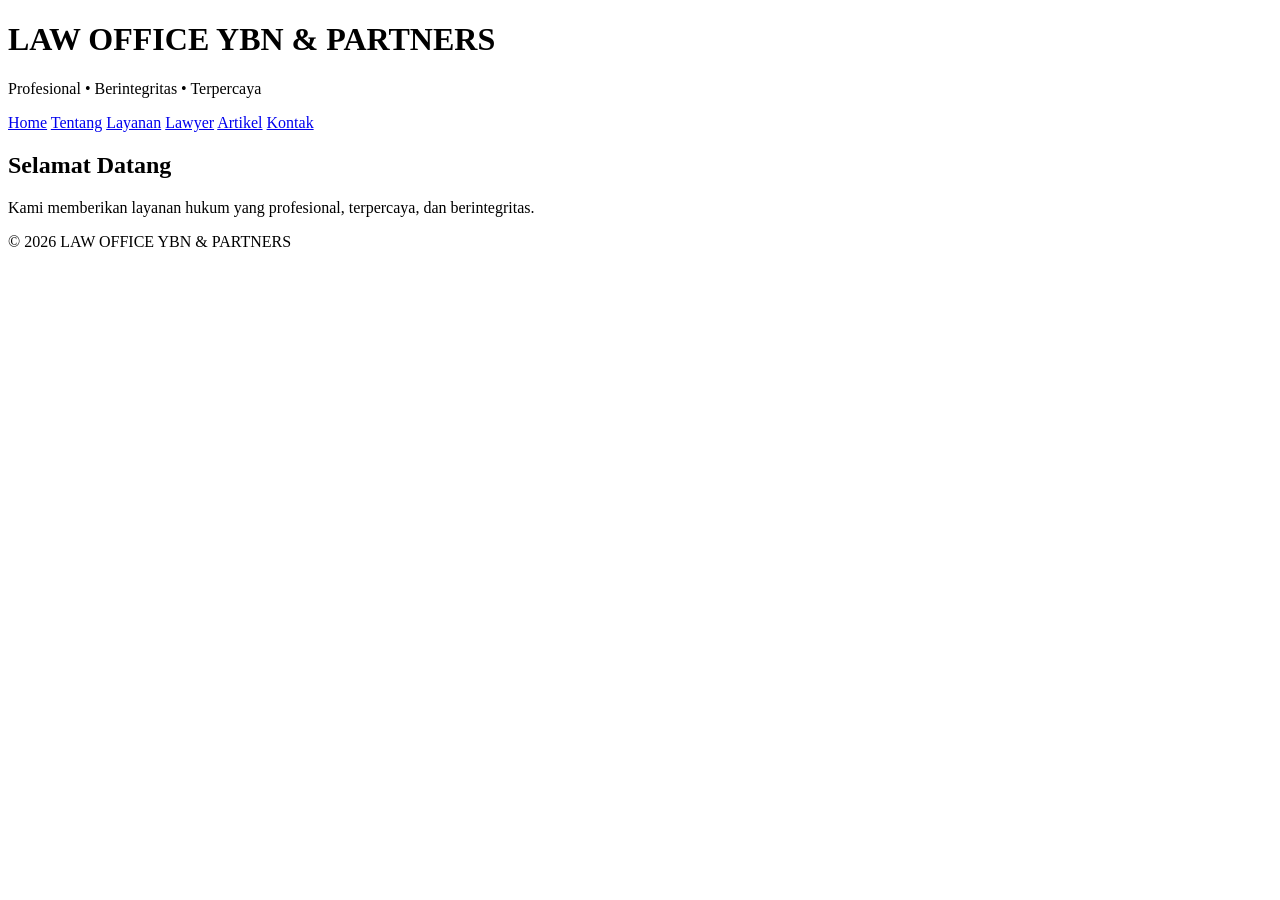
==== index.html @ 73fe4027 "Add initial HTML structure for law office website" ====
<!DOCTYPE html>
<html lang="id">
<head>
  <meta charset="UTF-8">
  <meta name="viewport" content="width=device-width, initial-scale=1.0">
  <title>LAW OFFICE YBN & PARTNERS</title>
  <link rel="stylesheet" href="assets/css/style.css">
</head>
<body>

<header>
  <h1>LAW OFFICE YBN & PARTNERS</h1>
  <p>Profesional • Berintegritas • Terpercaya</p>
</header>

<nav>
  <a href="index.html">Home</a>
  <a href="about.html">Tentang</a>
  <a href="services.html">Layanan</a>
  <a href="lawyers.html">Lawyer</a>
  <a href="articles.html">Artikel</a>
  <a href="contact.html">Kontak</a>
</nav>

<section>
  <h2>Selamat Datang</h2>
  <p>Kami memberikan layanan hukum yang profesional, terpercaya, dan berintegritas.</p>
</section>

<footer>
  © 2026 LAW OFFICE YBN & PARTNERS
</footer>

</body>
</html>
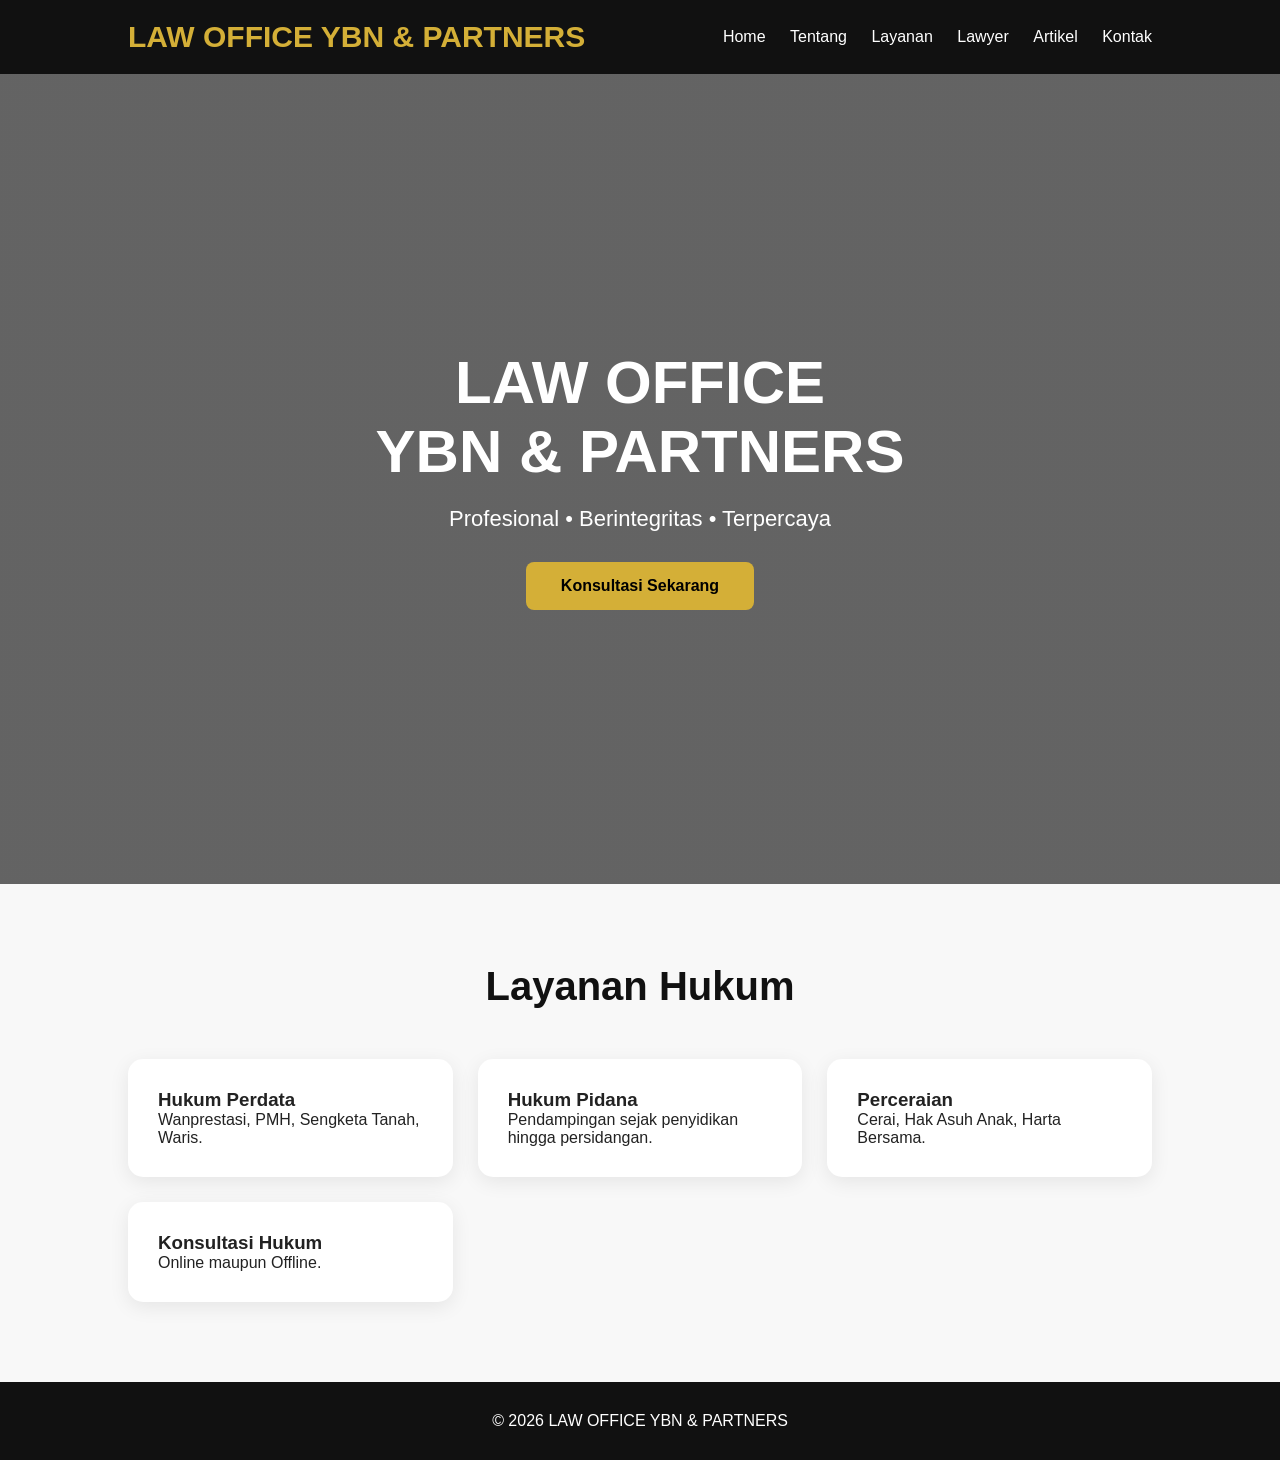
==== commit 81c23624: "Refactor index.html structure" ====
--- a/index.html
+++ b/index.html
@@ -1,34 +1,203 @@
 <!DOCTYPE html>
 <html lang="id">
 <head>
-  <meta charset="UTF-8">
-  <meta name="viewport" content="width=device-width, initial-scale=1.0">
-  <title>LAW OFFICE YBN & PARTNERS</title>
-  <link rel="stylesheet" href="assets/css/style.css">
+<meta charset="UTF-8">
+<meta name="viewport" content="width=device-width, initial-scale=1.0">
+
+<title>LAW OFFICE YBN & PARTNERS</title>
+
+<style>
+
+*{
+margin:0;
+padding:0;
+box-sizing:border-box;
+font-family:Arial,Helvetica,sans-serif;
+}
+
+body{
+background:#f8f8f8;
+color:#222;
+}
+
+header{
+background:#111;
+color:white;
+padding:20px 10%;
+display:flex;
+justify-content:space-between;
+align-items:center;
+}
+
+.logo{
+font-size:30px;
+font-weight:bold;
+color:#d4af37;
+}
+
+nav a{
+color:white;
+text-decoration:none;
+margin-left:20px;
+}
+
+.hero{
+height:90vh;
+background:linear-gradient(rgba(0,0,0,.6),rgba(0,0,0,.6)),
+url("https://images.unsplash.com/photo-1589829545856-d10d557cf95f?auto=format&fit=crop&w=1500&q=80");
+background-size:cover;
+background-position:center;
+display:flex;
+align-items:center;
+justify-content:center;
+text-align:center;
+color:white;
+padding:20px;
+}
+
+.hero h1{
+font-size:60px;
+margin-bottom:20px;
+}
+
+.hero p{
+font-size:22px;
+margin-bottom:30px;
+}
+
+.btn{
+display:inline-block;
+padding:15px 35px;
+background:#d4af37;
+color:black;
+text-decoration:none;
+font-weight:bold;
+border-radius:8px;
+}
+
+section{
+padding:80px 10%;
+}
+
+.title{
+text-align:center;
+font-size:40px;
+margin-bottom:50px;
+color:#111;
+}
+
+.cards{
+display:grid;
+grid-template-columns:repeat(auto-fit,minmax(250px,1fr));
+gap:25px;
+}
+
+.card{
+background:white;
+padding:30px;
+border-radius:15px;
+box-shadow:0 5px 20px rgba(0,0,0,.08);
+}
+
+footer{
+background:#111;
+color:white;
+text-align:center;
+padding:30px;
+}
+
+</style>
+
 </head>
+
 <body>
 
 <header>
-  <h1>LAW OFFICE YBN & PARTNERS</h1>
-  <p>Profesional • Berintegritas • Terpercaya</p>
+
+<div class="logo">
+LAW OFFICE YBN & PARTNERS
+</div>
+
+<nav>
+
+<a href="#">Home</a>
+
+<a href="#">Tentang</a>
+
+<a href="#">Layanan</a>
+
+<a href="#">Lawyer</a>
+
+<a href="#">Artikel</a>
+
+<a href="#">Kontak</a>
+
+</nav>
+
 </header>
 
-<nav>
-  <a href="index.html">Home</a>
-  <a href="about.html">Tentang</a>
-  <a href="services.html">Layanan</a>
-  <a href="lawyers.html">Lawyer</a>
-  <a href="articles.html">Artikel</a>
-  <a href="contact.html">Kontak</a>
-</nav>
+<section class="hero">
+
+<div>
+
+<h1>LAW OFFICE<br>YBN & PARTNERS</h1>
+
+<p>
+Profesional • Berintegritas • Terpercaya
+</p>
+
+<a class="btn" href="#">
+Konsultasi Sekarang
+</a>
+
+</div>
+
+</section>
 
 <section>
-  <h2>Selamat Datang</h2>
-  <p>Kami memberikan layanan hukum yang profesional, terpercaya, dan berintegritas.</p>
+
+<h2 class="title">
+Layanan Hukum
+</h2>
+
+<div class="cards">
+
+<div class="card">
+<h3>Hukum Perdata</h3>
+<p>
+Wanprestasi, PMH, Sengketa Tanah, Waris.
+</p>
+</div>
+
+<div class="card">
+<h3>Hukum Pidana</h3>
+<p>
+Pendampingan sejak penyidikan hingga persidangan.
+</p>
+</div>
+
+<div class="card">
+<h3>Perceraian</h3>
+<p>
+Cerai, Hak Asuh Anak, Harta Bersama.
+</p>
+</div>
+
+<div class="card">
+<h3>Konsultasi Hukum</h3>
+<p>
+Online maupun Offline.
+</p>
+</div>
+
+</div>
+
 </section>
 
 <footer>
-  © 2026 LAW OFFICE YBN & PARTNERS
+
+© 2026 LAW OFFICE YBN & PARTNERS
+
 </footer>
 
 </body>
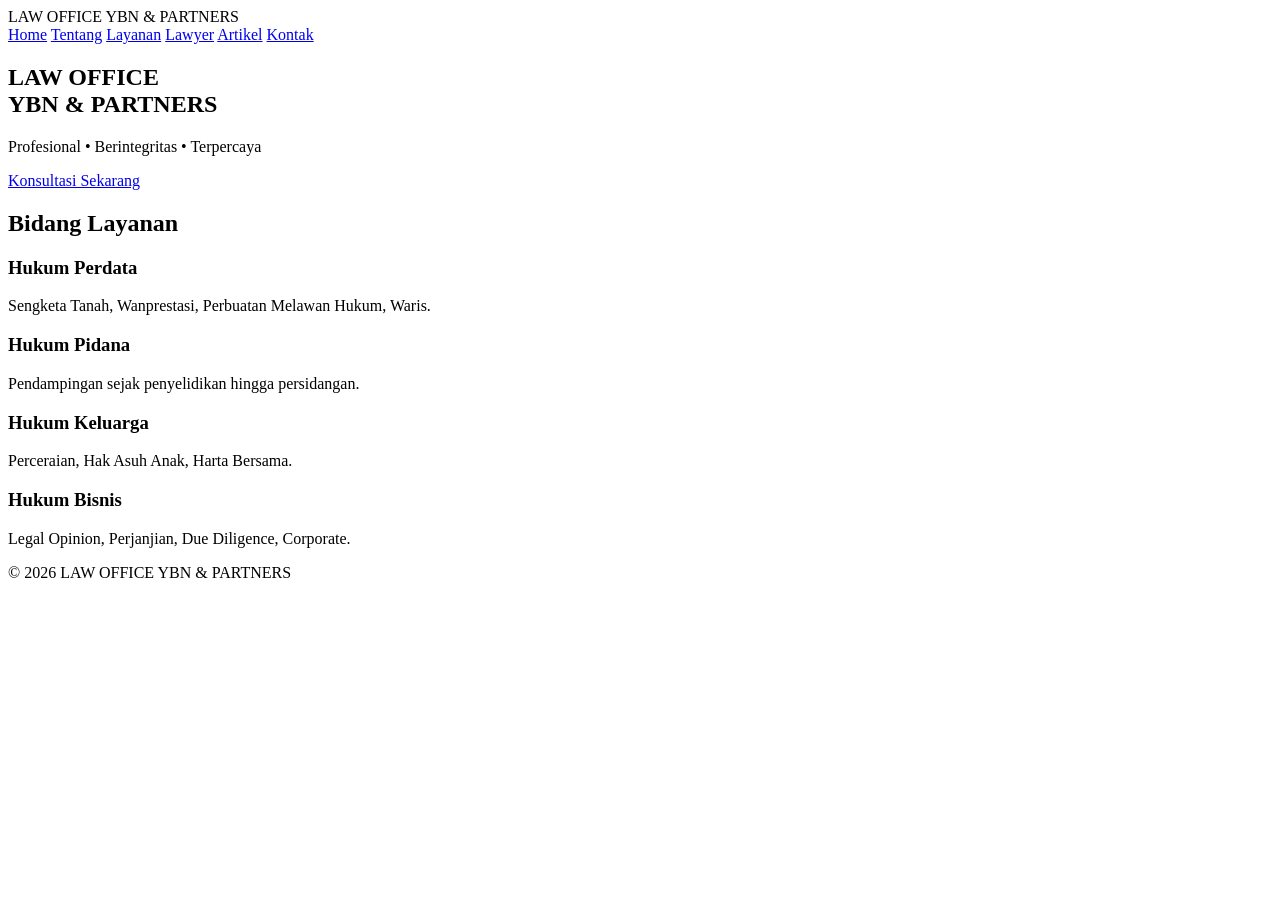
==== commit 9a0c72d0: "Revise legal services and button class in index.html Updated various legal service descriptions and " ====
--- a/index.html
+++ b/index.html
@@ -1,112 +1,13 @@
 <!DOCTYPE html>
 <html lang="id">
 <head>
+
 <meta charset="UTF-8">
 <meta name="viewport" content="width=device-width, initial-scale=1.0">
 
 <title>LAW OFFICE YBN & PARTNERS</title>
 
-<style>
-
-*{
-margin:0;
-padding:0;
-box-sizing:border-box;
-font-family:Arial,Helvetica,sans-serif;
-}
-
-body{
-background:#f8f8f8;
-color:#222;
-}
-
-header{
-background:#111;
-color:white;
-padding:20px 10%;
-display:flex;
-justify-content:space-between;
-align-items:center;
-}
-
-.logo{
-font-size:30px;
-font-weight:bold;
-color:#d4af37;
-}
-
-nav a{
-color:white;
-text-decoration:none;
-margin-left:20px;
-}
-
-.hero{
-height:90vh;
-background:linear-gradient(rgba(0,0,0,.6),rgba(0,0,0,.6)),
-url("https://images.unsplash.com/photo-1589829545856-d10d557cf95f?auto=format&fit=crop&w=1500&q=80");
-background-size:cover;
-background-position:center;
-display:flex;
-align-items:center;
-justify-content:center;
-text-align:center;
-color:white;
-padding:20px;
-}
-
-.hero h1{
-font-size:60px;
-margin-bottom:20px;
-}
-
-.hero p{
-font-size:22px;
-margin-bottom:30px;
-}
-
-.btn{
-display:inline-block;
-padding:15px 35px;
-background:#d4af37;
-color:black;
-text-decoration:none;
-font-weight:bold;
-border-radius:8px;
-}
-
-section{
-padding:80px 10%;
-}
-
-.title{
-text-align:center;
-font-size:40px;
-margin-bottom:50px;
-color:#111;
-}
-
-.cards{
-display:grid;
-grid-template-columns:repeat(auto-fit,minmax(250px,1fr));
-gap:25px;
-}
-
-.card{
-background:white;
-padding:30px;
-border-radius:15px;
-box-shadow:0 5px 20px rgba(0,0,0,.08);
-}
-
-footer{
-background:#111;
-color:white;
-text-align:center;
-padding:30px;
-}
-
-</style>
+<link rel="stylesheet" href="css/style.css">
 
 </head>
 
@@ -146,7 +47,7 @@
 Profesional • Berintegritas • Terpercaya
 </p>
 
-<a class="btn" href="#">
+<a href="#" class="button">
 Konsultasi Sekarang
 </a>
 
@@ -157,37 +58,49 @@
 <section>
 
 <h2 class="title">
-Layanan Hukum
+Bidang Layanan
 </h2>
 
 <div class="cards">
 
 <div class="card">
+
 <h3>Hukum Perdata</h3>
+
 <p>
-Wanprestasi, PMH, Sengketa Tanah, Waris.
+Sengketa Tanah, Wanprestasi, Perbuatan Melawan Hukum, Waris.
 </p>
+
 </div>
 
 <div class="card">
+
 <h3>Hukum Pidana</h3>
+
 <p>
-Pendampingan sejak penyidikan hingga persidangan.
+Pendampingan sejak penyelidikan hingga persidangan.
 </p>
+
 </div>
 
 <div class="card">
-<h3>Perceraian</h3>
+
+<h3>Hukum Keluarga</h3>
+
 <p>
-Cerai, Hak Asuh Anak, Harta Bersama.
+Perceraian, Hak Asuh Anak, Harta Bersama.
 </p>
+
 </div>
 
 <div class="card">
-<h3>Konsultasi Hukum</h3>
+
+<h3>Hukum Bisnis</h3>
+
 <p>
-Online maupun Offline.
+Legal Opinion, Perjanjian, Due Diligence, Corporate.
 </p>
+
 </div>
 
 </div>
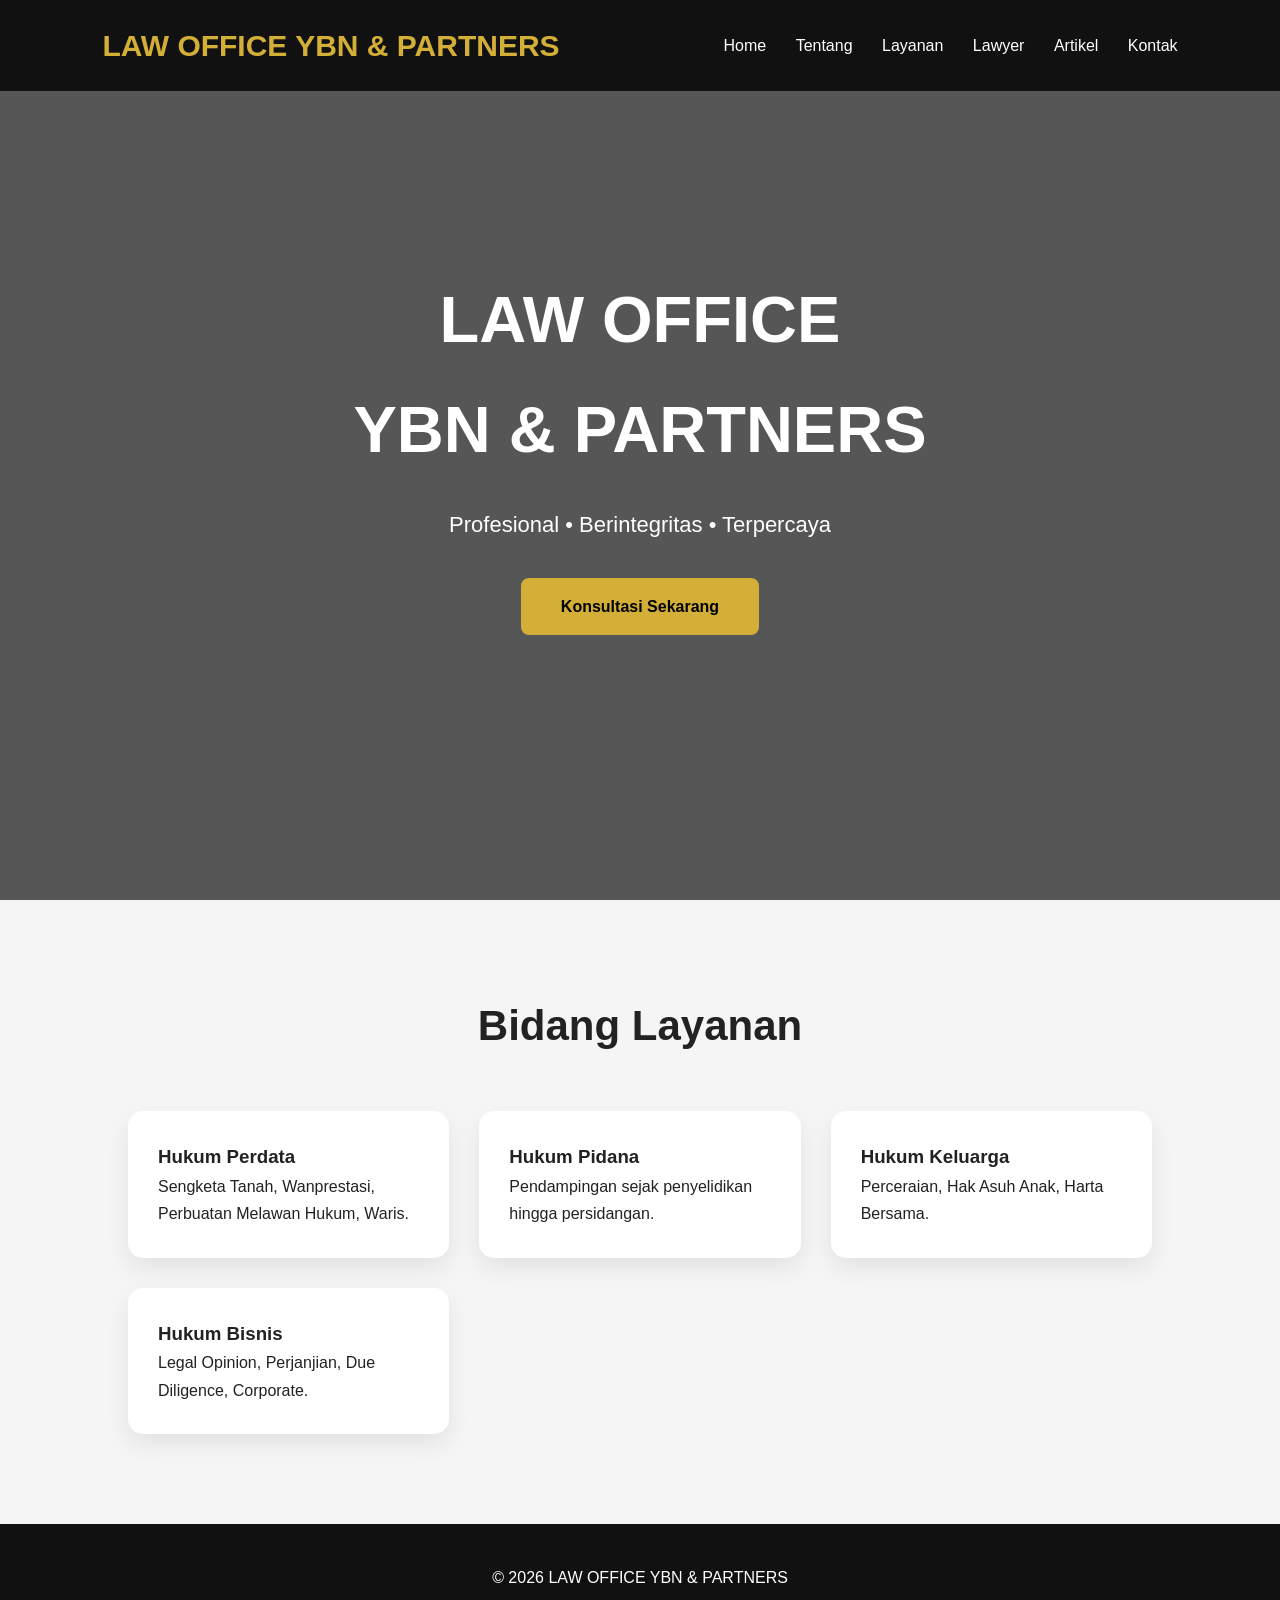
==== commit b8ca3949: "Menghubungkan index dengan CSS" ====
--- a/index.html
+++ b/index.html
@@ -114,4 +114,5 @@
 </footer>
 
 </body>
+  <script src="js/script.js"></script>
 </html>
--- a/css/style.css
+++ b/css/style.css
@@ -0,0 +1,118 @@
+/* ===========================
+   LAW OFFICE YBN & PARTNERS
+=========================== */
+
+*{
+    margin:0;
+    padding:0;
+    box-sizing:border-box;
+    font-family:Arial,Helvetica,sans-serif;
+}
+
+html{
+    scroll-behavior:smooth;
+}
+
+body{
+    background:#f5f5f5;
+    color:#222;
+    line-height:1.7;
+}
+
+header{
+    position:fixed;
+    width:100%;
+    top:0;
+    left:0;
+    z-index:999;
+    display:flex;
+    justify-content:space-between;
+    align-items:center;
+    padding:20px 8%;
+    background:#111;
+}
+
+.logo{
+    color:#d4af37;
+    font-size:30px;
+    font-weight:bold;
+}
+
+nav a{
+    color:white;
+    text-decoration:none;
+    margin-left:25px;
+    transition:.3s;
+}
+
+nav a:hover{
+    color:#d4af37;
+}
+
+.hero{
+    height:100vh;
+    display:flex;
+    justify-content:center;
+    align-items:center;
+    text-align:center;
+    color:white;
+    background:linear-gradient(rgba(0,0,0,.65),rgba(0,0,0,.65)),
+    url("https://images.unsplash.com/photo-1589829545856-d10d557cf95f?auto=format&fit=crop&w=1800&q=80");
+    background-size:cover;
+    background-position:center;
+}
+
+.hero h1{
+    font-size:65px;
+    margin-bottom:20px;
+}
+
+.hero p{
+    font-size:22px;
+    margin-bottom:35px;
+}
+
+.button{
+    display:inline-block;
+    background:#d4af37;
+    color:black;
+    text-decoration:none;
+    padding:15px 40px;
+    border-radius:8px;
+    font-weight:bold;
+}
+
+section{
+    padding:90px 10%;
+}
+
+.title{
+    text-align:center;
+    font-size:42px;
+    margin-bottom:50px;
+}
+
+.cards{
+    display:grid;
+    grid-template-columns:repeat(auto-fit,minmax(250px,1fr));
+    gap:30px;
+}
+
+.card{
+    background:white;
+    padding:30px;
+    border-radius:15px;
+    box-shadow:0 10px 25px rgba(0,0,0,.08);
+    transition:.3s;
+}
+
+.card:hover{
+    transform:translateY(-8px);
+}
+
+footer{
+    background:#111;
+    color:white;
+    text-align:center;
+    padding:40px;
+}
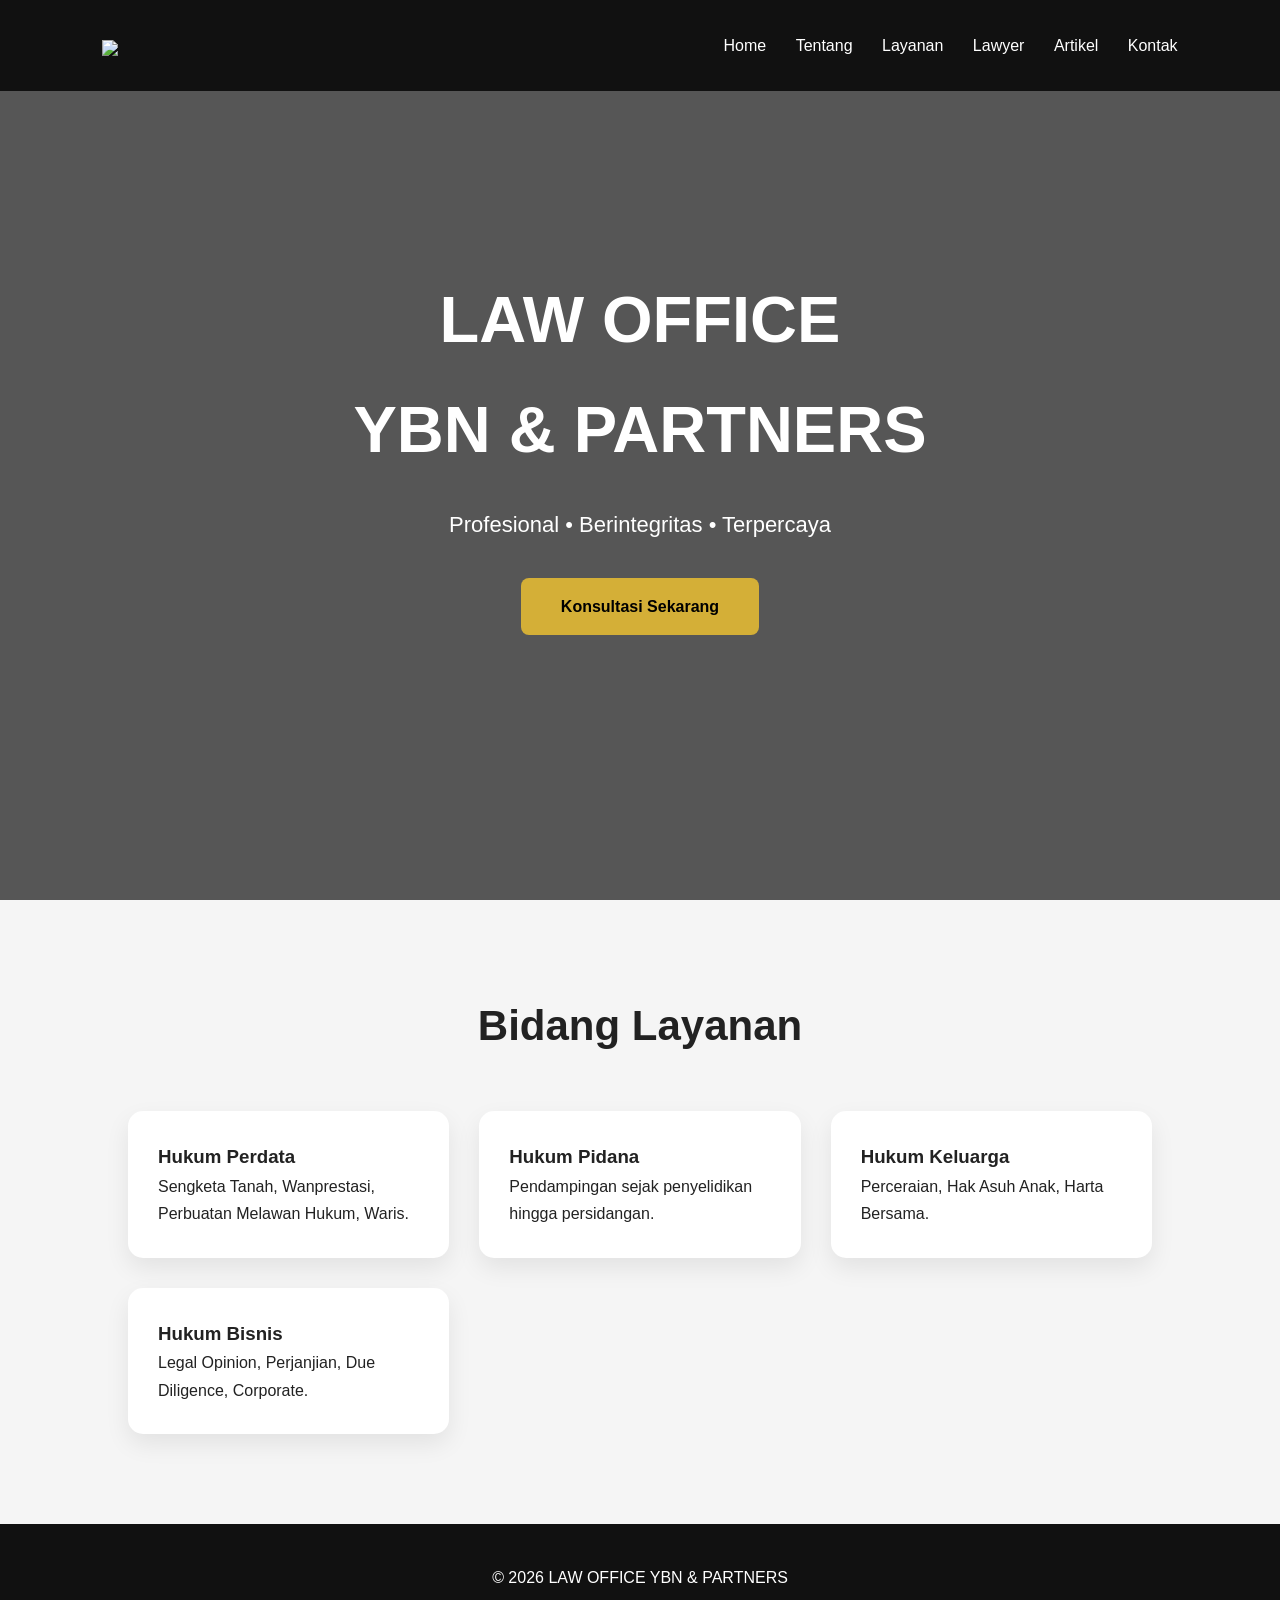
==== commit a227f7de: "Fix logo image tag in index.html" ====
--- a/index.html
+++ b/index.html
@@ -16,7 +16,10 @@
 <header>
 
 <div class="logo">
-LAW OFFICE YBN & PARTNERS
+
+<img src="images/logo.png"
+width="55">
+
 </div>
 
 <nav>
--- a/css/style.css
+++ b/css/style.css
@@ -56,8 +56,9 @@
     align-items:center;
     text-align:center;
     color:white;
-    background:linear-gradient(rgba(0,0,0,.65),rgba(0,0,0,.65)),
-    url("https://images.unsplash.com/photo-1589829545856-d10d557cf95f?auto=format&fit=crop&w=1800&q=80");
+background:
+linear-gradient(rgba(0,0,0,.65),rgba(0,0,0,.65)),
+url("../images/hero.jpg");
     background-size:cover;
     background-position:center;
 }
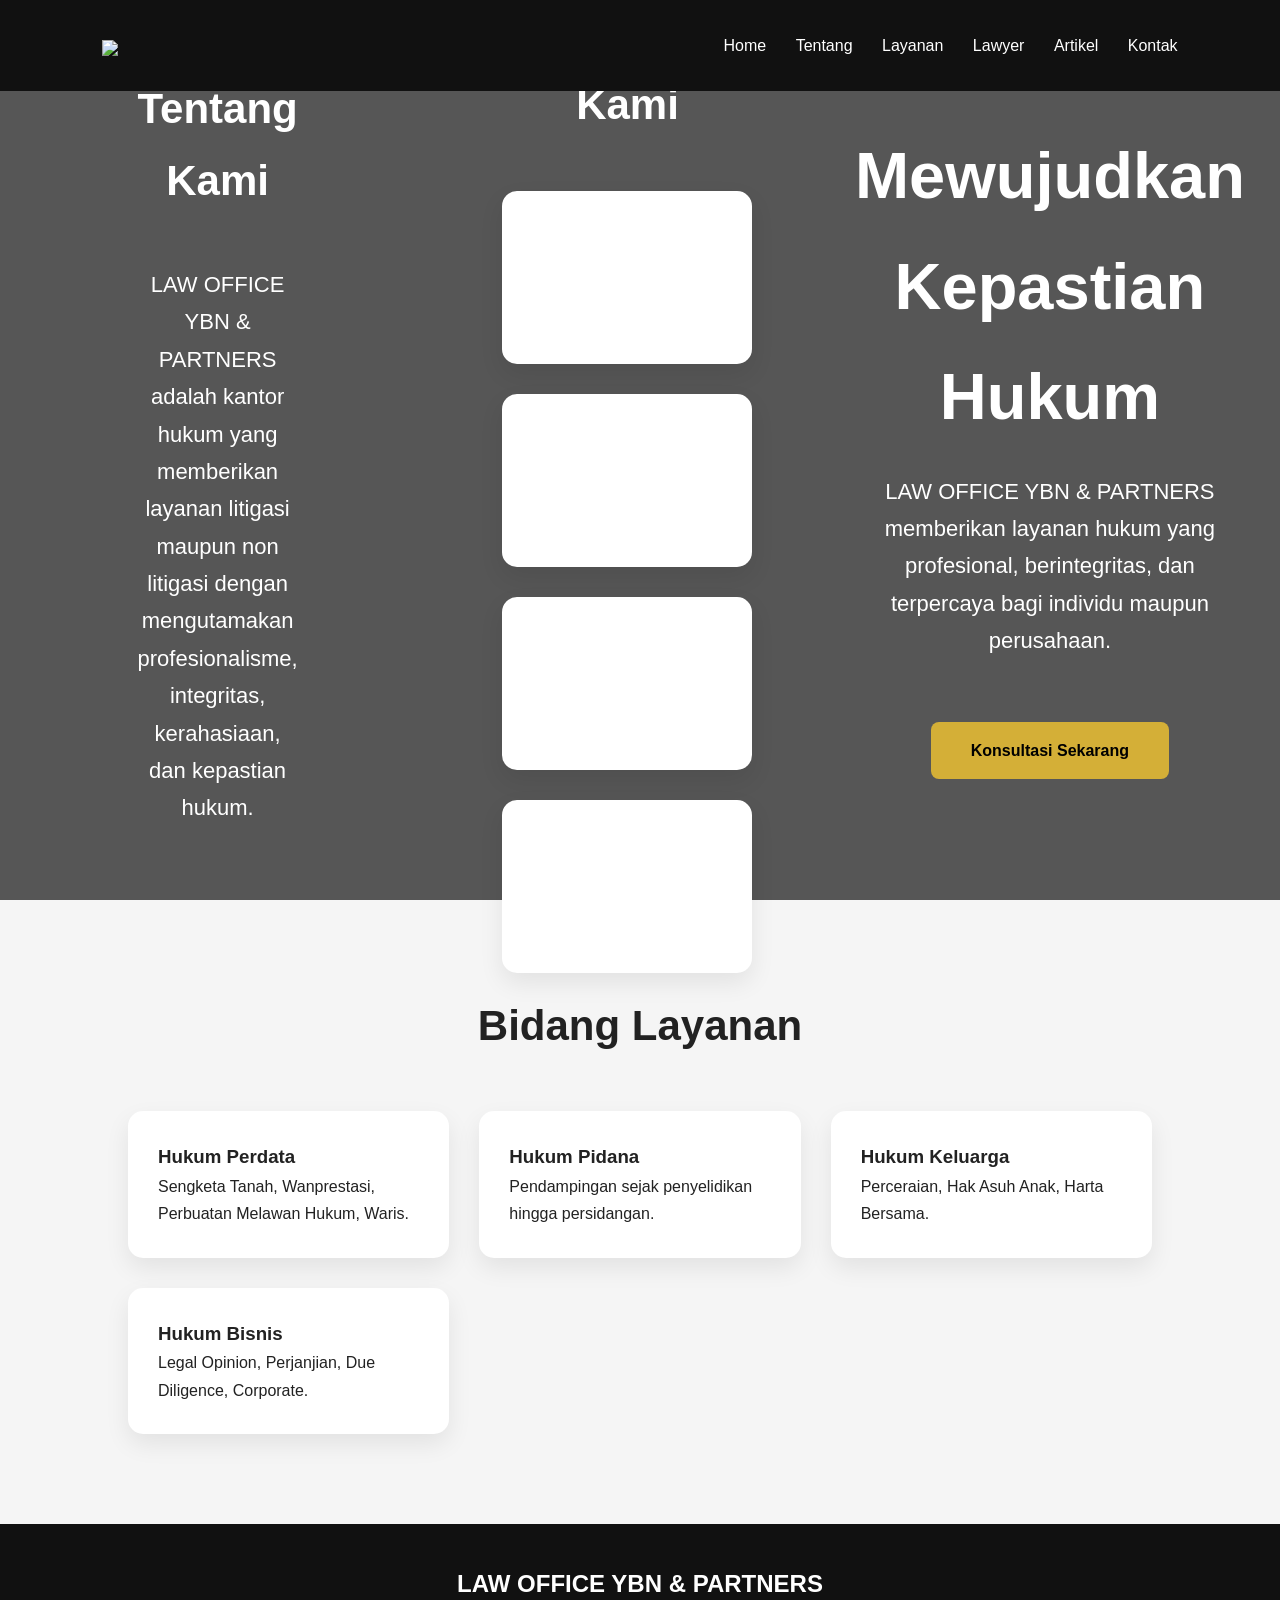
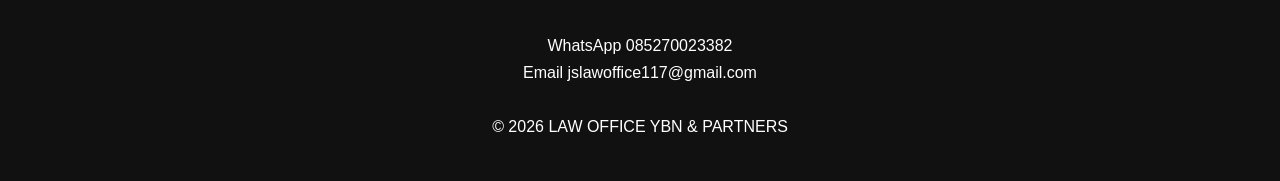
==== commit 3c74ff68: "Enhance index.html with service details and contact info Added sections about the law office's servi" ====
--- a/index.html
+++ b/index.html
@@ -24,34 +24,102 @@
 
 <nav>
 
-<a href="#">Home</a>
-
-<a href="#">Tentang</a>
-
-<a href="#">Layanan</a>
-
-<a href="#">Lawyer</a>
-
-<a href="#">Artikel</a>
-
-<a href="#">Kontak</a>
+<nav>
+
+<a href="index.html">Home</a>
+
+<a href="about.html">Tentang</a>
+
+<a href="services.html">Layanan</a>
+
+<a href="lawyers.html">Lawyer</a>
+
+<a href="articles.html">Artikel</a>
+
+<a href="contact.html">Kontak</a>
 
 </nav>
 
 </header>
 
 <section class="hero">
+  <section>
+
+<h2 class="title">
+Tentang Kami
+</h2>
+
+<p style="text-align:center;max-width:900px;margin:auto;">
+
+LAW OFFICE YBN & PARTNERS adalah kantor hukum yang memberikan layanan litigasi maupun non litigasi dengan mengutamakan profesionalisme, integritas, kerahasiaan, dan kepastian hukum.
+
+</p>
+
+</section>
+  <section>
+
+<h2 class="title">
+
+Mengapa Memilih Kami
+
+</h2>
+
+<div class="cards">
+
+<div class="card">
+
+<h2>500+</h2>
+
+<p>Klien Ditangani</p>
+
+</div>
+
+<div class="card">
+
+<h2>98%</h2>
+
+<p>Kepuasan Klien</p>
+
+</div>
+
+<div class="card">
+
+<h2>7</h2>
+
+<p>Tim Lawyer</p>
+
+</div>
+
+<div class="card">
+
+<h2>24/7</h2>
+
+<p>Konsultasi Online</p>
+
+</div>
+
+</div>
+
+</section>
 
 <div>
 
-<h1>LAW OFFICE<br>YBN & PARTNERS</h1>
-
-<p>
-Profesional • Berintegritas • Terpercaya
-</p>
-
-<a href="#" class="button">
+<h1>Mewujudkan Kepastian Hukum</h1>
+
+<p>
+
+LAW OFFICE YBN & PARTNERS memberikan layanan hukum yang profesional, berintegritas, dan terpercaya bagi individu maupun perusahaan.
+
+</p>
+
+<br>
+
+<a class="button"
+href="https://wa.me/6285270023382"
+target="_blank">
+
 Konsultasi Sekarang
+
 </a>
 
 </div>
@@ -112,10 +180,32 @@
 
 <footer>
 
+<h2>LAW OFFICE YBN & PARTNERS</h2>
+
+<br>
+
+<p>
+
+WhatsApp
+
+085270023382
+
+</p>
+
+<p>
+
+Email
+
+jslawoffice117@gmail.com
+
+</p>
+
+<br>
+
+<p>
+
 © 2026 LAW OFFICE YBN & PARTNERS
 
+</p>
+
 </footer>
-
-</body>
-  <script src="js/script.js"></script>
-</html>
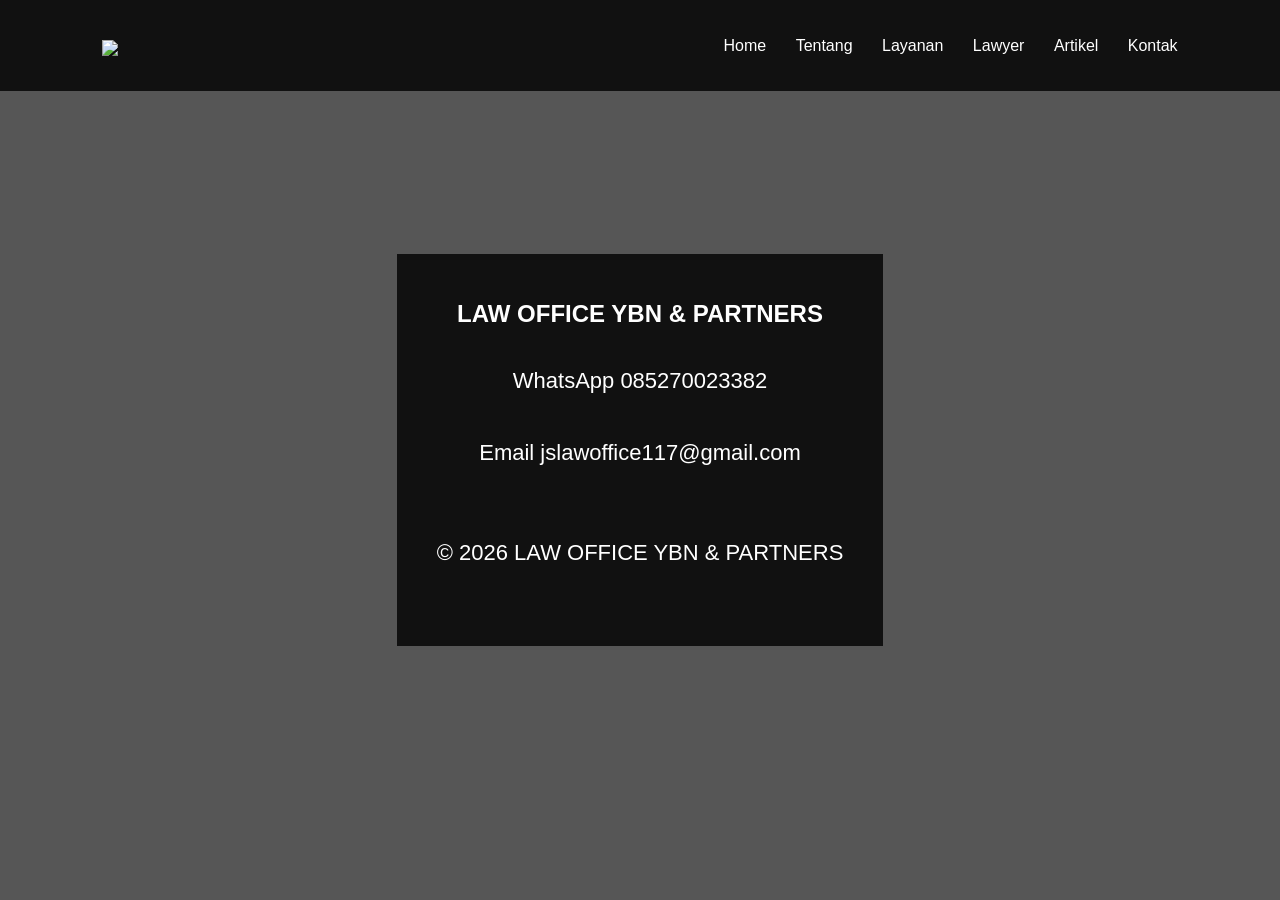
==== commit a1b49912: "Remove content from index.html Removed sections related to company introduction, services, and conta" ====
--- a/index.html
+++ b/index.html
@@ -45,139 +45,6 @@
 <section class="hero">
   <section>
 
-<h2 class="title">
-Tentang Kami
-</h2>
-
-<p style="text-align:center;max-width:900px;margin:auto;">
-
-LAW OFFICE YBN & PARTNERS adalah kantor hukum yang memberikan layanan litigasi maupun non litigasi dengan mengutamakan profesionalisme, integritas, kerahasiaan, dan kepastian hukum.
-
-</p>
-
-</section>
-  <section>
-
-<h2 class="title">
-
-Mengapa Memilih Kami
-
-</h2>
-
-<div class="cards">
-
-<div class="card">
-
-<h2>500+</h2>
-
-<p>Klien Ditangani</p>
-
-</div>
-
-<div class="card">
-
-<h2>98%</h2>
-
-<p>Kepuasan Klien</p>
-
-</div>
-
-<div class="card">
-
-<h2>7</h2>
-
-<p>Tim Lawyer</p>
-
-</div>
-
-<div class="card">
-
-<h2>24/7</h2>
-
-<p>Konsultasi Online</p>
-
-</div>
-
-</div>
-
-</section>
-
-<div>
-
-<h1>Mewujudkan Kepastian Hukum</h1>
-
-<p>
-
-LAW OFFICE YBN & PARTNERS memberikan layanan hukum yang profesional, berintegritas, dan terpercaya bagi individu maupun perusahaan.
-
-</p>
-
-<br>
-
-<a class="button"
-href="https://wa.me/6285270023382"
-target="_blank">
-
-Konsultasi Sekarang
-
-</a>
-
-</div>
-
-</section>
-
-<section>
-
-<h2 class="title">
-Bidang Layanan
-</h2>
-
-<div class="cards">
-
-<div class="card">
-
-<h3>Hukum Perdata</h3>
-
-<p>
-Sengketa Tanah, Wanprestasi, Perbuatan Melawan Hukum, Waris.
-</p>
-
-</div>
-
-<div class="card">
-
-<h3>Hukum Pidana</h3>
-
-<p>
-Pendampingan sejak penyelidikan hingga persidangan.
-</p>
-
-</div>
-
-<div class="card">
-
-<h3>Hukum Keluarga</h3>
-
-<p>
-Perceraian, Hak Asuh Anak, Harta Bersama.
-</p>
-
-</div>
-
-<div class="card">
-
-<h3>Hukum Bisnis</h3>
-
-<p>
-Legal Opinion, Perjanjian, Due Diligence, Corporate.
-</p>
-
-</div>
-
-</div>
-
-</section>
-
 <footer>
 
 <h2>LAW OFFICE YBN & PARTNERS</h2>
--- a/css/style.css
+++ b/css/style.css
@@ -117,3 +117,100 @@
     text-align:center;
     padding:40px;
 }
+.button:hover{
+
+background:#b88d1b;
+
+color:white;
+
+transition:.3s;
+
+}
+
+nav a:hover{
+
+color:#d4af37;
+
+}
+
+.card:hover{
+
+transform:translateY(-10px);
+
+transition:.4s;
+
+}
+
+.team-page{
+
+margin-top:120px;
+
+padding:60px 10%;
+
+}
+
+.section-title{
+
+text-align:center;
+
+font-size:36px;
+
+margin:60px 0 40px;
+
+color:#d4af37;
+
+}
+
+.team-page{
+    margin-top:120px;
+    padding:70px 10%;
+}
+
+.section-title{
+    text-align:center;
+    color:#d4af37;
+    font-size:38px;
+    margin:60px 0 35px;
+    font-weight:bold;
+}
+
+.lawyer-card{
+    background:#fff;
+    border-radius:18px;
+    padding:30px;
+    text-align:center;
+    box-shadow:0 10px 25px rgba(0,0,0,.1);
+    transition:.3s;
+}
+
+.lawyer-card:hover{
+    transform:translateY(-10px);
+}
+
+.lawyer-card img{
+    width:220px;
+    height:220px;
+    object-fit:cover;
+    border:5px solid #d4af37;
+    border-radius:15px;
+    margin-bottom:20px;
+}
+
+.lawyer-card h3{
+    margin-bottom:10px;
+    font-size:22px;
+}
+
+.lawyer-card p{
+    color:#777;
+    font-weight:bold;
+}
+
+@media(max-width:768px){
+
+.lawyer-card img{
+    width:180px;
+    height:180px;
+}
+
+}
